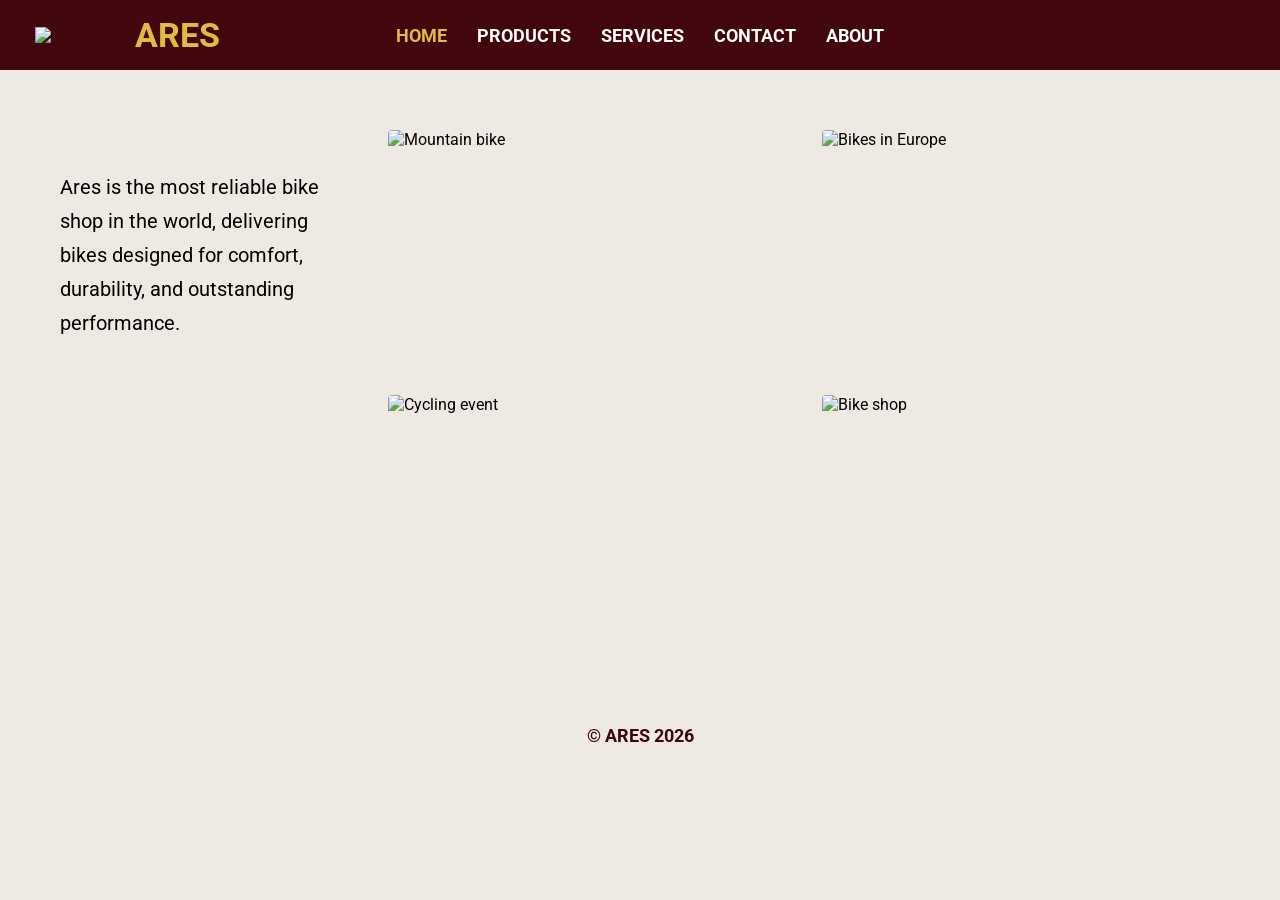
==== index.html @ cb3aa29f "Add files via upload" ====
<!DOCTYPE html>
<html>
<head>
  <title>Ares Bikes</title>
  <link rel="stylesheet" href="styles.css">
</head>
<body>

<header>
  <a href="index.html" class="logo">
    <img src="https://png.pngtree.com/png-vector/20220705/ourmid/pngtree-bicycle-logo-icon-silhouette-png-image_5683291.png">
    <h1>ARES</h1>
  </a>
  <nav>
    <a href="index.html" class="active">HOME</a>
    <a href="products.html">PRODUCTS</a>
    <a href="services.html">SERVICES</a>
    <a href="services.html#contact">CONTACT</a>
    <a href="services.html#about">ABOUT</a>
  </nav>
</header>

<div class="hero">
  <div class="hero-text">
    <p>Ares is the most reliable bike shop in the world, delivering bikes designed for comfort, durability, and outstanding performance.</p>
  </div>
  <div class="hero-grid">
    <img src="https://upload.wikimedia.org/wikipedia/commons/9/96/Orbea_Occam_2020.jpg" alt="Mountain bike">
    <img src="https://vmn-bike-eu.imgix.net/2025/01/bike-europe-central-eastern-europe.jpg" alt="Bikes in Europe">
    <img src="https://img.youtube.com/vi/YdRmpXQP4nA/maxresdefault.jpg" alt="Cycling event">
    <img src="https://thesmartlocal.ph/wp-content/uploads/2024/04/bike-shops-metro-manila-2wheel-nation-cycling-scaled.jpg" alt="Bike shop">
  </div>
</div>

<footer>© ARES 2026</footer>

</body>
</html>
---- styles.css ----
@import url('https://fonts.googleapis.com/css2?family=Roboto:wght@400;700&display=swap');

html { scroll-behavior: smooth; }

body {
  background: #EFE9E3;
  margin: 0;
  font-family: 'Roboto', sans-serif;
}


header {
  background: #41070c;
  color: #FFFFFF;
  padding: 15px 35px;
  display: flex;
  align-items: center;
  position: sticky;
  top: 0;
  z-index: 1000;
}

.logo {
  display: flex;
  align-items: center;
  text-decoration: none;
}

.logo img {
  width: 90px;
  margin-right: 10px;
}

.logo h1 {
  font-size: 34px;
  margin: 0;
  color: #E5BA41;
}

nav {
  position: absolute;
  left: 50%;
  transform: translateX(-50%);
  display: flex;
  gap: 30px;
}

nav a {
  color: #FFFFFF;
  text-decoration: none;
  font-weight: bold;
  font-size: 18px;
  transition: color 0.2s;
}

nav a:hover, nav a.active { color: #E5BA41; }


footer {
  text-align: center;
  font-size: 18px;
  font-weight: bold;
  padding: 20px;
  color: #3B060A;
}


.hero {
  display: flex;
  padding: 60px 40px;
  gap: 24px;
}

.hero-text {
  width: 25%;
  padding: 20px;
  font-size: 20px;
  line-height: 1.7;
}

.hero-grid {
  width: 75%;
  display: grid;
  grid-template-columns: 1fr 1fr;
  gap: 15px;
}

.hero-grid img {
  width: 100%;
  height: 250px;
  object-fit: cover;
  border-radius: 4px;
}


.products-section {
  padding: 60px 40px;
}

.products-section h1 {
  font-size: 36px;
  text-align: center;
  color: #3B060A;
  margin-bottom: 40px;
}

.category { margin-bottom: 50px; }

.category h2 {
  font-size: 28px;
  color: #3B060A;
  margin-bottom: 16px;
}

.product-grid {
  display: grid;
  grid-template-columns: repeat(auto-fill, minmax(220px, 1fr));
  gap: 20px;
}

.product-card {
  background: #DCD7C9;
  padding: 15px;
  text-align: center;
  border-radius: 5px;
}

.product-card img {
  width: 100%;
  height: 180px;
  object-fit: cover;
  border-radius: 5px;
  margin-bottom: 10px;
}

.product-card p { margin: 4px 0; font-size: 15px; }
.price { font-weight: bold; color: #3B060A; }


.info-section {
  padding: 60px 40px;
  border-bottom: 1px solid #DCD7C9;
}

.info-section:last-of-type { border-bottom: none; }

.info-section h2 {
  font-size: 32px;
  font-weight: bold;
  color: #3B060A;
  margin-bottom: 30px;
}

.services-img {
  width: 100%;
  max-width: 800px;
  height: 400px;
  object-fit: cover;
  border-radius: 5px;
  margin-bottom: 30px;
  display: block;
}

.service-cards {
  display: grid;
  grid-template-columns: repeat(auto-fill, minmax(260px, 1fr));
  gap: 24px;
  max-width: 900px;
}

.service-card {
  background: #DCD7C9;
  border-radius: 5px;
  padding: 24px;
}

.service-card h3 {
  font-size: 20px;
  font-weight: bold;
  color: #3B060A;
  margin: 0 0 8px;
}

.service-card p {
  font-size: 16px;
  line-height: 1.7;
  margin: 0;
}

.contact-info, .about-text {
  max-width: 800px;
  font-size: 20px;
  line-height: 1.8;
}

.contact-info p { margin-bottom: 8px; }
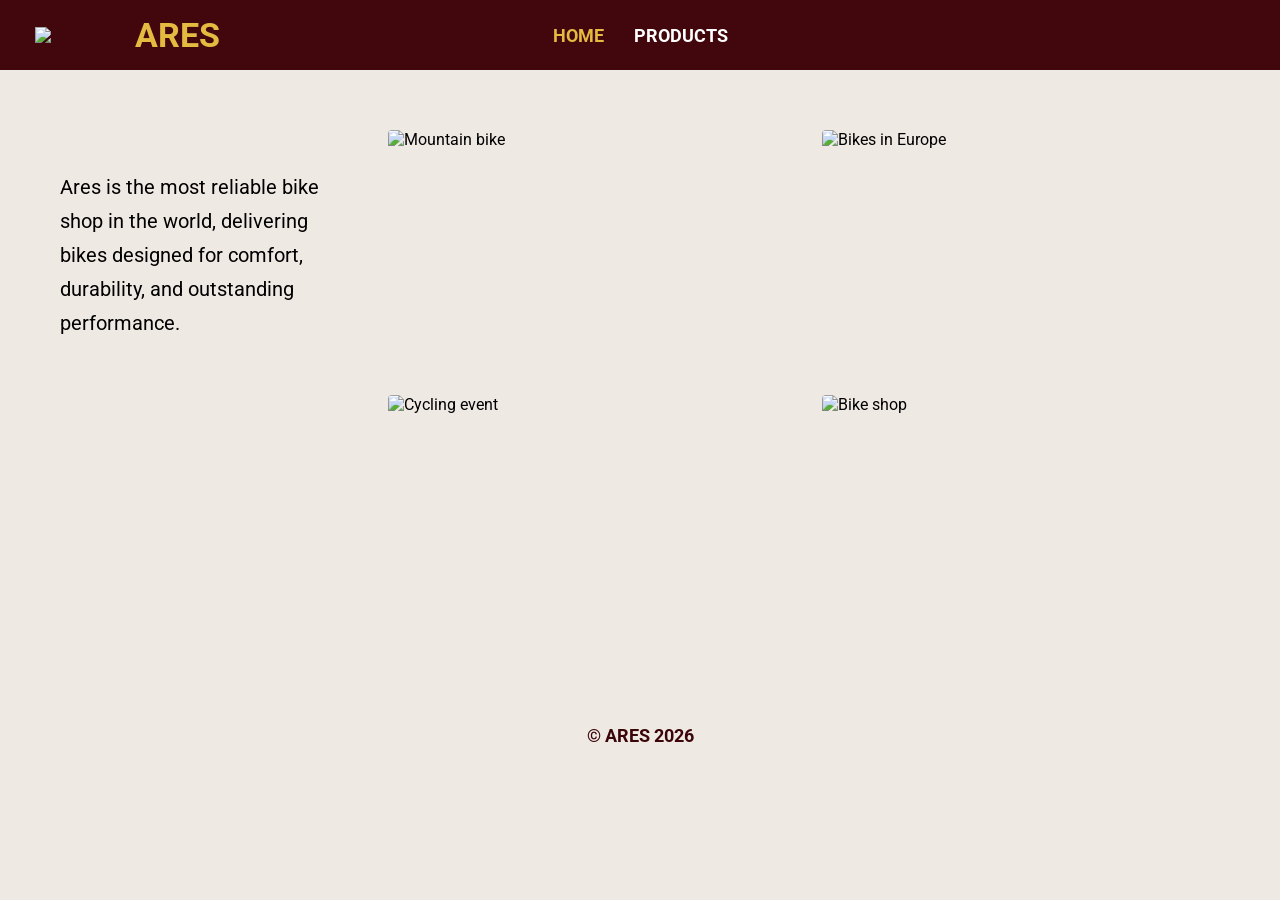
==== commit 3ee8746d: "Update index.html" ====
--- a/index.html
+++ b/index.html
@@ -14,9 +14,6 @@
   <nav>
     <a href="index.html" class="active">HOME</a>
     <a href="products.html">PRODUCTS</a>
-    <a href="services.html">SERVICES</a>
-    <a href="services.html#contact">CONTACT</a>
-    <a href="services.html#about">ABOUT</a>
   </nav>
 </header>
 
--- a/styles.css
+++ b/styles.css
@@ -151,42 +151,6 @@
   margin-bottom: 30px;
 }
 
-.services-img {
-  width: 100%;
-  max-width: 800px;
-  height: 400px;
-  object-fit: cover;
-  border-radius: 5px;
-  margin-bottom: 30px;
-  display: block;
-}
-
-.service-cards {
-  display: grid;
-  grid-template-columns: repeat(auto-fill, minmax(260px, 1fr));
-  gap: 24px;
-  max-width: 900px;
-}
-
-.service-card {
-  background: #DCD7C9;
-  border-radius: 5px;
-  padding: 24px;
-}
-
-.service-card h3 {
-  font-size: 20px;
-  font-weight: bold;
-  color: #3B060A;
-  margin: 0 0 8px;
-}
-
-.service-card p {
-  font-size: 16px;
-  line-height: 1.7;
-  margin: 0;
-}
-
 .contact-info, .about-text {
   max-width: 800px;
   font-size: 20px;
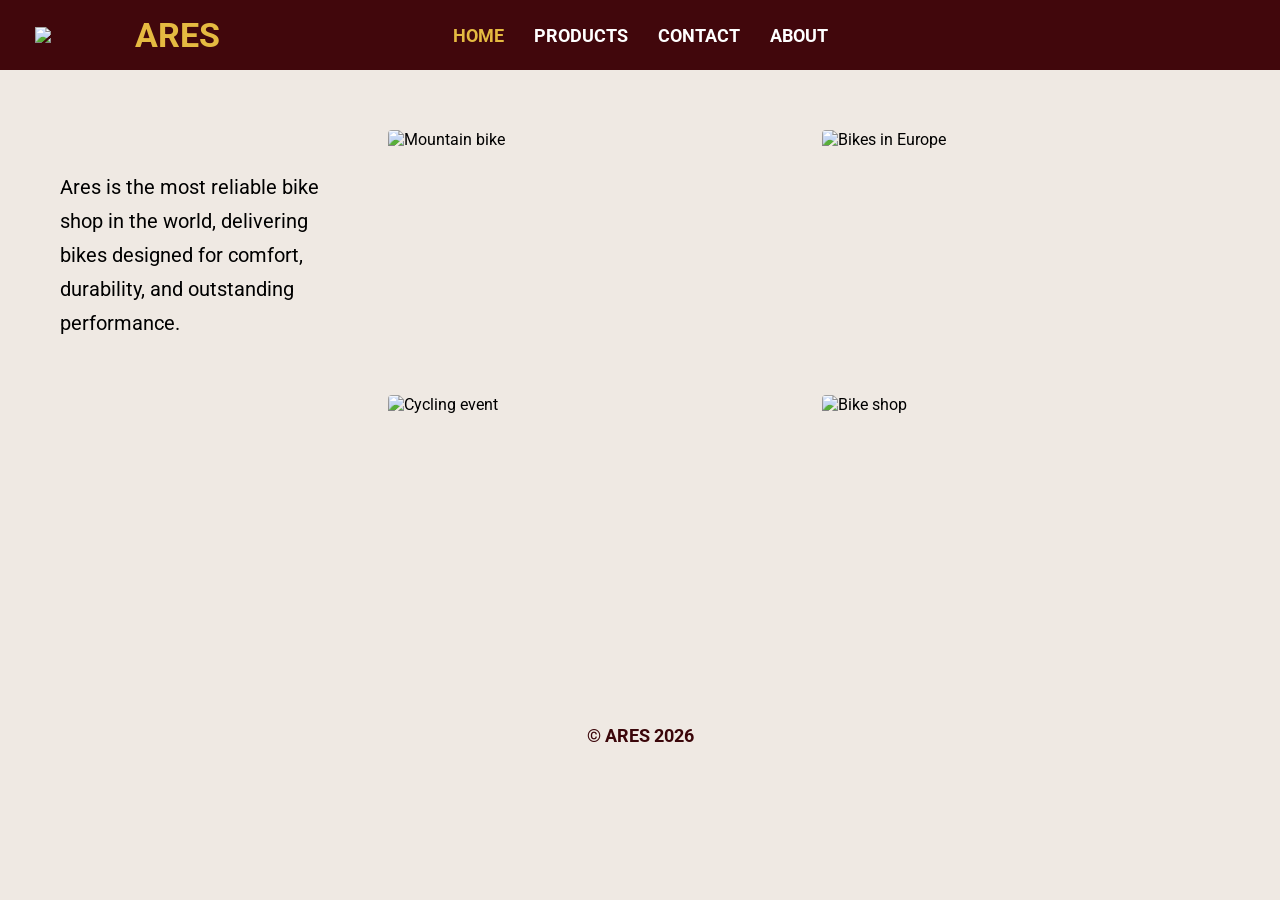
==== commit a8c50950: "Update index.html" ====
--- a/index.html
+++ b/index.html
@@ -13,7 +13,9 @@
   </a>
   <nav>
     <a href="index.html" class="active">HOME</a>
-    <a href="products.html">PRODUCTS</a>
+    <a href="products.html">PRODUCTS</a> 
+    <a href="">CONTACT</a>
+    <a href="">ABOUT</a>
   </nav>
 </header>
 
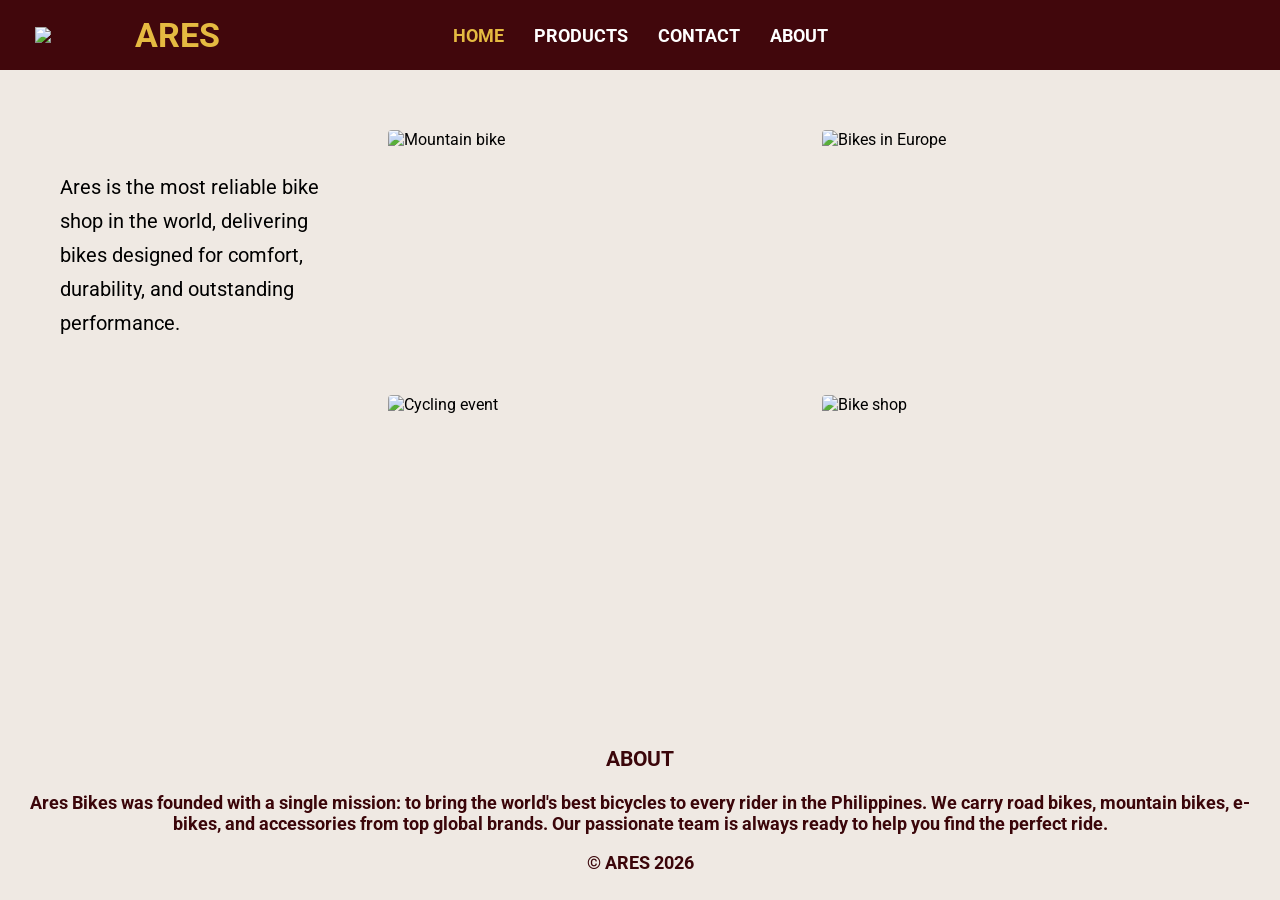
==== commit 4754aa0f: "Enhance footer with About section Added an 'About' section to the footer with a brief description of" ====
--- a/index.html
+++ b/index.html
@@ -31,7 +31,13 @@
   </div>
 </div>
 
-<footer>© ARES 2026</footer>
+<footer>
+  <div class="footer-about">
+    <h3>ABOUT</h3>
+    <p>Ares Bikes was founded with a single mission: to bring the world's best bicycles to every rider in the Philippines. We carry road bikes, mountain bikes, e-bikes, and accessories from top global brands. Our passionate team is always ready to help you find the perfect ride.</p>
+  </div>
+  <div class="footer-copy">© ARES 2026</div>
+</footer>
 
 </body>
 </html>
